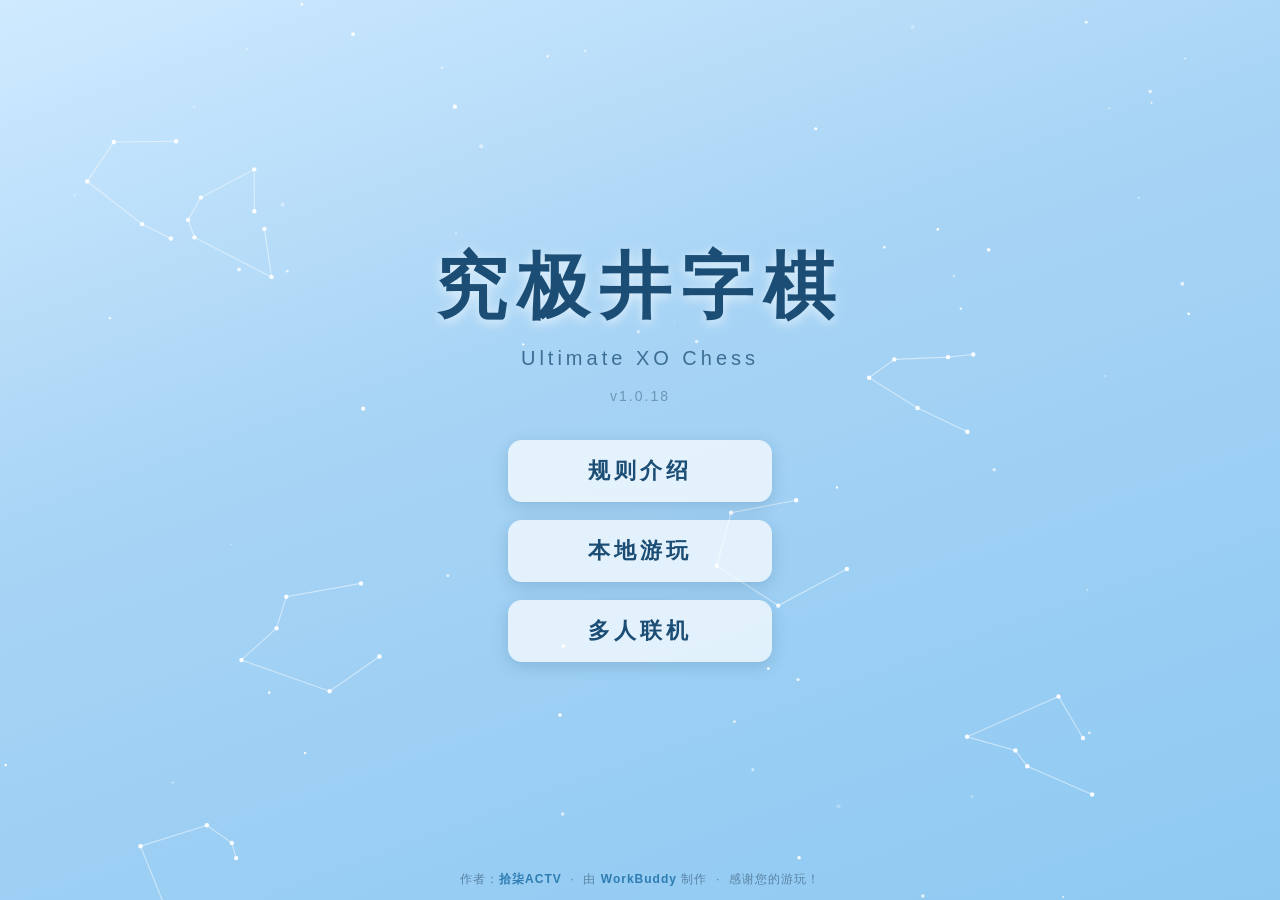
==== index.html @ 2c493b9b "究极井字棋 v1.0.18：规则页对话教学 + 演练循环 + 收尾选项" ====
<!DOCTYPE html>
<html lang="zh-CN">
<head>
<meta charset="UTF-8">
<meta name="viewport" content="width=device-width, initial-scale=1.0">
<title>究极井字棋 v1.0.18</title>
<link rel="stylesheet" href="css/style.css">
</head>
<body>

<canvas id="sky"></canvas>

<!-- 通用弹窗 -->
<div id="modal" class="modal-mask">
  <div class="modal-box">
    <div class="modal-icon" id="modalIcon">🚧</div>
    <div class="modal-title" id="modalTitle">暂未开放</div>
    <div class="modal-text" id="modalText">该功能正在开发中，敬请期待</div>
    <div class="modal-actions" id="modalActions">
      <button class="modal-btn primary" id="modalOk">知道了</button>
      <button class="modal-btn ghost" id="modalCancel">取消</button>
    </div>
  </div>
</div>

<!-- 主页 -->
<div id="home">
  <div class="big-title">究极井字棋</div>
  <div class="sub-title">Ultimate XO Chess</div>
  <div class="ver-line">v1.0.18</div>
  <div class="menu" id="menuMain">
    <button id="btnRules">规则介绍</button>
    <button id="btnSingle">本地游玩</button>
    <button id="btnOnline">多人联机</button>
  </div>
  <div class="menu" id="menuSingle" style="display:none;">
    <button id="btnLocal">本地双人</button>
    <button id="btnAi">人机对战</button>
    <button id="btnBack">返回</button>
  </div>
</div>

<!-- 页脚 -->
<div class="footer">
  作者：<a href="https://space.bilibili.com/510463176/" target="_blank" rel="noopener">拾柒ACTV</a>
  &nbsp;·&nbsp; 由 <a href="https://www.workbuddy.cn/" target="_blank" rel="noopener">WorkBuddy</a> 制作
  &nbsp;·&nbsp; 感谢您的游玩！
</div>

<script src="js/sky.js"></script>
<script src="js/modal.js"></script>
<script src="js/home.js"></script>
</body>
</html>
---- css/style.css ----
/* ============================================================
   究极井字棋 · 全站共用样式
   所有页面（主页 / 规则介绍 / 对局）共用这一份样式表
   ============================================================ */

* { margin: 0; padding: 0; box-sizing: border-box; }

html, body {
  height: 100%;
  overflow: hidden;
  font-family: "Microsoft YaHei", "PingFang SC", sans-serif;
}

/* 浅蓝色渐变背景 */
body {
  background: linear-gradient(160deg, #cfeaff 0%, #a8d4f5 40%, #8ec9f2 100%);
  display: flex;
  flex-direction: column;
  align-items: center;
  justify-content: center;
  position: relative;
}

/* ---------- 星空背景 ---------- */
#sky {
  position: fixed;
  inset: 0;
  z-index: 0;
  pointer-events: none;
}

/* ---------- 主内容 ---------- */
.wrap {
  position: relative;
  z-index: 1;
  display: flex;
  flex-direction: column;
  align-items: center;
  gap: 14px;
}

/* ---------- 弹窗 ---------- */
.modal-mask {
  position: fixed;
  inset: 0;
  z-index: 100;
  background: rgba(20, 50, 80, 0.35);
  backdrop-filter: blur(3px);
  display: flex;
  align-items: center;
  justify-content: center;
  opacity: 0;
  pointer-events: none;
  transition: opacity 0.25s ease;
}

.modal-mask.show {
  opacity: 1;
  pointer-events: auto;
}

.modal-box {
  background: #fff;
  border-radius: 20px;
  padding: 34px 40px 28px;
  width: 320px;
  text-align: center;
  box-shadow: 0 20px 60px rgba(20,50,80,0.4);
  transform: translateY(20px) scale(0.92);
  transition: transform 0.25s ease;
}

.modal-mask.show .modal-box {
  transform: translateY(0) scale(1);
}

.modal-icon {
  font-size: 46px;
  line-height: 1;
  margin-bottom: 14px;
}

.modal-title {
  font-size: 22px;
  font-weight: bold;
  color: #1c4e75;
  letter-spacing: 3px;
  margin-bottom: 10px;
}

.modal-text {
  font-size: 14px;
  color: #6d95b4;
  letter-spacing: 1px;
  margin-bottom: 24px;
}

.modal-actions {
  display: flex;
  justify-content: center;
  gap: 14px;
}

.modal-btn {
  border: none;
  border-radius: 999px;
  padding: 10px 32px;
  font-size: 15px;
  cursor: pointer;
  color: #fff;
  letter-spacing: 2px;
  transition: background 0.2s, transform 0.1s;
}

.modal-btn:active { transform: scale(0.96); }
.modal-btn.primary { background: #2e7db2; }
.modal-btn.primary:hover { background: #1c5f8e; }
.modal-btn.ghost {
  background: #e4eef5;
  color: #4a789b;
}
.modal-btn.ghost:hover { background: #d5e4ef; }
.modal-btn.danger { background: #e2543f; }
.modal-btn.danger:hover { background: #c63f2c; }

/* ---------- 页脚 ---------- */
.footer {
  position: fixed;
  bottom: 12px;
  left: 0;
  right: 0;
  text-align: center;
  z-index: 1;
  font-size: 12px;
  color: #5a83a3;
  letter-spacing: 1px;
}

.footer a {
  color: #2e7db2;
  text-decoration: none;
  font-weight: bold;
  transition: color 0.2s;
}

.footer a:hover {
  color: #1c5f8e;
  text-decoration: underline;
}

/* ---------- 主页 ---------- */
#home {
  position: relative;
  z-index: 1;
  display: flex;
  flex-direction: column;
  align-items: center;
  gap: 12px;
}

#home .big-title {
  color: #1c4e75;
  font-size: 72px;
  font-weight: bold;
  letter-spacing: 10px;
  text-shadow: 0 3px 12px rgba(255,255,255,0.7);
}

#home .sub-title {
  color: #3d6f96;
  font-size: 20px;
  letter-spacing: 4px;
  margin-bottom: 40px;
}

#home .ver-line {
  color: #6d95b4;
  font-size: 14px;
  letter-spacing: 2px;
  margin-top: -34px;
  margin-bottom: 24px;
}

#home .menu {
  display: flex;
  flex-direction: column;
  gap: 18px;
}

#home .menu button {
  border: none;
  border-radius: 14px;
  padding: 16px 80px;
  font-size: 22px;
  letter-spacing: 4px;
  cursor: pointer;
  background: rgba(255,255,255,0.7);
  color: #1c4e75;
  font-weight: bold;
  box-shadow: 0 4px 16px rgba(28,78,117,0.2);
  transition: transform 0.15s, background 0.2s, box-shadow 0.2s;
}

#home .menu button:hover {
  background: #2e7db2;
  color: #fff;
  transform: translateY(-3px);
  box-shadow: 0 8px 24px rgba(28,78,117,0.35);
}

/* ---------- 主区域：左右玩家模块 + 中间棋盘 ---------- */
.playarea {
  display: flex;
  align-items: center;
  gap: 24px;
}

/* ---------- 得分面板 ---------- */
.score {
  position: relative;
  display: flex;
  flex-direction: column;
  align-items: center;
  gap: 4px;
  padding: 14px 20px;
  border-radius: 14px;
  background: rgba(255,255,255,0.55);
  box-shadow: 0 2px 10px rgba(28,78,117,0.15);
  min-width: 110px;
  transition: box-shadow 0.3s ease;
}

.score .label { font-size: 14px; font-weight: bold; color: #14486e; }
.score .num  { font-size: 34px; font-weight: bold; transition: text-shadow 0.3s ease; }
.score.x .num { color: #e2543f; }
.score.o .num { color: #2e7db2; }

/* 当前落子玩家：模块边缘泛光（红/蓝） */
.score.turn-x {
  box-shadow: 0 0 0 3px #e2543f, 0 0 22px 4px rgba(226, 84, 63, 0.55);
}
.score.turn-o {
  box-shadow: 0 0 0 3px #2e7db2, 0 0 22px 4px rgba(46, 125, 178, 0.55);
}

/* 游戏结束：获胜玩家模块边缘 + 分数同时泛光 */
.score.win-x {
  box-shadow: 0 0 0 3px #e2543f, 0 0 30px 6px rgba(226, 84, 63, 0.7);
}
.score.win-x .num {
  text-shadow: 0 0 14px rgba(226, 84, 63, 0.85);
}
.score.win-o {
  box-shadow: 0 0 0 3px #2e7db2, 0 0 30px 6px rgba(46, 125, 178, 0.7);
}
.score.win-o .num {
  text-shadow: 0 0 14px rgba(46, 125, 178, 0.85);
}

/* 金色皇冠：绝对定位浮在模块上方，不占布局空间 */
.crown {
  position: absolute;
  top: -34px;
  left: 50%;
  transform: translateX(-50%);
  font-size: 34px;
  line-height: 1;
  filter: drop-shadow(0 2px 3px rgba(0,0,0,0.25));
  display: none;
}
.crown.show {
  display: block;
  animation: crown-in 0.4s ease;
}
@keyframes crown-in {
  0%   { transform: translateX(-50%) scale(0.4) translateY(8px); opacity: 0; }
  70%  { transform: translateX(-50%) scale(1.2) translateY(0); opacity: 1; }
  100% { transform: translateX(-50%) scale(1); }
}

h1 {
  color: #1c4e75;
  font-size: 30px;
  letter-spacing: 6px;
  text-shadow: 0 2px 8px rgba(255,255,255,0.6);
}

/* 对局/规则页标题下方的版本号 */
#game .ver-line {
  color: #6d95b4;
  font-size: 13px;
  letter-spacing: 2px;
  margin-top: -8px;
}

.toolbar {
  display: flex;
  align-items: center;
  gap: 12px;
  background: rgba(255,255,255,0.55);
  padding: 8px 16px;
  border-radius: 999px;
  backdrop-filter: blur(4px);
  box-shadow: 0 2px 10px rgba(28,78,117,0.15);
}

.toolbar button {
  border: none;
  border-radius: 999px;
  padding: 8px 18px;
  font-size: 14px;
  cursor: pointer;
  background: #2e7db2;
  color: #fff;
  transition: background 0.2s;
}

.toolbar button:hover { background: #1c5f8e; }

#status {
  font-size: 18px;
  font-weight: bold;
  color: #14486e;
  min-height: 26px;
  text-shadow: 0 1px 3px rgba(255,255,255,0.7);
}

/* ---------- 棋盘：9x9 = 3x3 大格，每大格内 3x3 ---------- */
#board {
  position: relative;                     /* 作为规则页「指向大区域箭头」覆盖层的定位参照 */
  display: grid;
  grid-template-columns: repeat(3, 1fr);
  grid-template-rows: repeat(3, 1fr);
  gap: 8px;
  background: #000;                       /* 明显的黑色分隔线（大格之间） */
  padding: 8px;
  border-radius: 12px;
  box-shadow: 0 8px 30px rgba(20,72,110,0.3);
}

.block {
  display: grid;
  grid-template-columns: repeat(3, 1fr);
  grid-template-rows: repeat(3, 1fr);
  gap: 2px;
  background: #000;                       /* 小格之间的细黑线 */
}

/* 可落子区域：绿色边框高亮 + 轻微呼吸（吸引注意）。
   对局页与规则介绍页共用同一份样式，所以两边都常驻呼吸效果。 */
.block.active {
  box-shadow: 0 0 0 4px #2ecc40;
  animation: active-breathe 1.6s ease-in-out infinite;
}
@keyframes active-breathe {
  0%, 100% { box-shadow: 0 0 0 4px #2ecc40; }
  50%      { box-shadow: 0 0 0 6px #2ecc40, 0 0 18px rgba(46, 204, 64, 0.55); }
}
/* 可落子区域的空格淡绿底；但结束手提示格(win-hint)除外，
   否则这里的高优先级规则会盖掉 .cell.win-hint 的淡红底 */
.block.active .cell:not(.x):not(.o):not(.win-hint) {
  background: #e8fbe9;
}

/* 可落子区域内的悬停反馈：底色在绿系里加深一档。
   ⚠ 这组选择器的特异性必须高于上面的淡绿底规则(0,6,0)，
   否则会被它覆盖 —— 之前就是它把 .cell:hover(0,2,0) 压掉，
   导致鼠标移到绿框格子上时底色不变化、看不出落点反馈。
   （结束手提示格 win-hint 由下面 .cell.win-hint:hover 单独处理，
     所以这里用 :not(.win-hint) 让出。） */
.block.active .cell:not(.x):not(.o):not(.win-hint):hover,
.block.active .cell.x:hover,
.block.active .cell.o:hover {
  background: #cbead0;
}

/* 游戏结束：最后落子区域用获胜方颜色标注 */
.block.final-win-x {
  box-shadow: 0 0 0 5px #e2543f;
  background: rgba(226, 84, 63, 0.25);
}
.block.final-win-o {
  box-shadow: 0 0 0 5px #2e7db2;
  background: rgba(46, 125, 178, 0.25);
}

.cell {
  background: #eaf5fd;
  display: flex;
  align-items: center;
  justify-content: center;
  width: 52px;
  height: 52px;
  font-size: 30px;
  font-weight: bold;
  cursor: pointer;
  user-select: none;
  transition: background 0.15s, transform 0.1s;
}

.cell:hover { background: #d3ebfa; }
.cell.x { color: #e2543f; }
.cell.o { color: #2e7db2; }
.cell.pop { animation: pop 0.3s ease; }

/* 可结束游戏的落子格：淡红色提示 */
.cell.win-hint {
  background: #fbdcd7;
}
.cell.win-hint:hover {
  background: #f6c6bf;
}

@keyframes pop {
  0%   { transform: scale(0.6); }
  70%  { transform: scale(1.15); }
  100% { transform: scale(1); }
}

/* ============================================================
   规则介绍 · galgame 对话框
   仅 rules.html 使用：棋盘下方的浅蓝色圆角对话框
   ============================================================ */
#dialogue {
  position: relative;
  width: min(780px, 92vw);
  margin-top: 6px;
  padding: 30px 34px 26px;
  border-radius: 20px;
  background: linear-gradient(180deg, rgba(224, 241, 255, 0.96) 0%, rgba(197, 227, 251, 0.96) 100%);
  border: 2px solid rgba(255, 255, 255, 0.85);
  box-shadow: 0 12px 34px rgba(20, 72, 110, 0.28), inset 0 1px 0 rgba(255, 255, 255, 0.9);
  backdrop-filter: blur(6px);
  cursor: pointer;
  user-select: none;
  animation: dlg-in 0.5s ease both;
}

@keyframes dlg-in {
  from { opacity: 0; transform: translateY(20px); }
  to   { opacity: 1; transform: translateY(0); }
}

/* 左上角名字牌：交小薇（红色） */
.dlg-name {
  position: absolute;
  top: -17px;
  left: 26px;
  padding: 6px 20px;
  border-radius: 999px;
  background: #fff;
  color: #e2543f;
  font-size: 16px;
  font-weight: bold;
  letter-spacing: 3px;
  border: 2px solid rgba(226, 84, 63, 0.35);
  box-shadow: 0 4px 14px rgba(226, 84, 63, 0.3);
}

/* 正文：逐字显示 */
.dlg-text {
  min-height: 62px;
  font-size: 19px;
  line-height: 1.7;
  color: #14486e;
  font-weight: 500;
  letter-spacing: 1px;
}

/* 右下角「继续」提示：文本完全展现并经过 0.2s 冷却后出现 */
.dlg-next {
  position: absolute;
  right: 20px;
  bottom: 12px;
  font-size: 15px;
  color: #2e7db2;
  opacity: 0;
  transition: opacity 0.25s ease;
  animation: dlg-blink 1s ease-in-out infinite;
}
.dlg-next.show { opacity: 1; }

@keyframes dlg-blink {
  0%, 100% { transform: translateY(0); }
  50%      { transform: translateY(4px); }
}

/* 收尾选项：全部规则讲完后，对话框里弹出「结束教程 / 完成对局」。
   由 js/dialogue.js 生成两个按钮并把容器加上 .show。 */
.dlg-choices {
  display: none;
  flex-direction: column;
  gap: 10px;
  margin-top: 16px;
}
.dlg-choices.show {
  display: flex;
  animation: choices-in 0.35s ease both;
}
@keyframes choices-in {
  from { opacity: 0; transform: translateY(10px); }
  to   { opacity: 1; transform: translateY(0); }
}

.dlg-choice {
  padding: 12px 20px;
  border-radius: 12px;
  border: 2px solid rgba(46, 125, 178, 0.45);
  background: #fff;
  color: #14486e;
  font-family: inherit;
  font-size: 17px;
  font-weight: bold;
  letter-spacing: 2px;
  cursor: pointer;
  transition: background 0.18s ease, border-color 0.18s ease,
              transform 0.12s ease, box-shadow 0.18s ease;
}
.dlg-choice:hover {
  background: #e3f2ff;
  border-color: #2e7db2;
  box-shadow: 0 4px 14px rgba(46, 125, 178, 0.25);
}
.dlg-choice:active { transform: scale(0.98); }

/* 主选项（完成对局）：高亮成蓝色实心 */
.dlg-choice.primary {
  background: linear-gradient(180deg, #5aa9e6 0%, #2e7db2 100%);
  border-color: rgba(255, 255, 255, 0.9);
  color: #fff;
}
.dlg-choice.primary:hover {
  background: linear-gradient(180deg, #6cb6ee 0%, #3a8ac0 100%);
  box-shadow: 0 4px 16px rgba(46, 125, 178, 0.4);
}

/* ============================================================
   规则介绍 · 棋盘区域字母（A~I）
   由 js/dialogue.js 在讲解「划分为9个大区域」时加上 #board.labels-on
   每个大区域上覆盖一个大号字母（横跨整个 3x3 子棋盘），深蓝色、微微闪烁
   ============================================================ */
#board.labels-on .block {
  position: relative;                        /* 作为覆盖层的定位参照 */
}

#board.labels-on .block::before {
  content: attr(data-label);
  position: absolute;
  inset: 0;                                  /* 覆盖整个大区域 */
  z-index: 2;
  display: flex;
  align-items: center;
  justify-content: center;
  font-size: 124px;                          /* 大号字母，几乎铺满整个区域 */
  line-height: 1;
  font-weight: bold;
  color: #1f86db;                            /* 较深的蓝色 */
  mix-blend-mode: multiply;                  /* 黑色格线可穿过字母，贴合棋盘观感 */
  pointer-events: none;
  animation: region-in 0.45s ease both,
             region-blink 1.6s ease-in-out 0.55s infinite;
}

/* 字母淡入放大 */
@keyframes region-in {
  from { opacity: 0; transform: scale(0.75); }
  to   { opacity: 1; transform: scale(1); }
}

/* 微微闪烁 —— 大区域字母、子棋盘小写字母、指向箭头三者共用同一个动画。
   三处的 animation 必须保持相同的时长(1.6s) 与延迟(0.55s)，
   并由 js/dialogue.js 的 restartBlink() 在同一帧统一点亮（第八句），
   这样它们的闪烁相位才会永久保持一致。 */
@keyframes region-blink {
  0%, 100% { opacity: 1;    text-shadow: 0 0 0 rgba(31, 134, 219, 0); }
  50%      { opacity: 0.55; text-shadow: 0 0 16px rgba(31, 134, 219, 0.6); }
}

/* ============================================================
   规则介绍 · 子棋盘小格字母（a~i）
   由 js/dialogue.js 在讲解「子棋盘编号」时加上 #board.sub-labels-on
   仅在中间的 E 区域显示：9 个小格各覆盖一个小写字母，蓝色、微微闪烁
   （做法与上面的区域字母一致，只是作用到小格上）
   ============================================================ */
#board.sub-labels-on .block[data-label="E"] .cell {
  position: relative;                        /* 作为覆盖层的定位参照 */
}

#board.sub-labels-on .block[data-label="E"] .cell:not(.x):not(.o)::before {
  content: attr(data-label);
  position: absolute;
  inset: 0;                                  /* 覆盖整个小格 */
  z-index: 2;
  display: flex;
  align-items: center;
  justify-content: center;
  font-size: 38px;                           /* 大号字母，几乎铺满小格 */
  line-height: 1;
  font-weight: bold;
  color: #1f86db;
  mix-blend-mode: multiply;                  /* 黑色格线可穿过字母 */
  pointer-events: none;
  animation: region-in 0.45s ease both,
             region-blink 1.6s ease-in-out 0.55s infinite;
}

/* E 区已经显示小写字母时，不再叠加大写字母 E（避免两层字母重叠） */
#board.sub-labels-on .block[data-label="E"]::before {
  display: none;
}

/* ============================================================
   规则介绍 · 指向大区域的箭头
   由 js/dialogue.js 在讲解「一一对应」时插入 #board 内：
   E 区 8 个小格各伸出一条箭头，指向它对应的那个大区域（e 格对应 E 自己，不画）
   ============================================================ */
.region-arrows {
  position: absolute;
  inset: 0;
  width: 100%;
  height: 100%;
  z-index: 3;                                /* 压在区域字母之上 */
  pointer-events: none;
  display: none;
}

.region-arrows.show {
  display: block;
  animation: arrows-in 0.45s ease both,
             region-blink 1.6s ease-in-out 0.55s infinite;   /* 与区域字母同节奏闪烁 */
}

.region-arrows line {
  stroke: #2b9bef;
  stroke-width: 3.2;
  stroke-linecap: round;
}

.region-arrows .arrow-head { fill: #2b9bef; }

@keyframes arrows-in {
  from { opacity: 0; }
  to   { opacity: 1; }
}

/* ============================================================
   规则介绍 · 聚焦 a → A
   由 js/dialogue.js 在讲解「a 落子 → 下一名玩家只能去 A 区域」时加上 #board.focus-a
   只保留三样东西：A 区的大写字母、E 区 a 格的小写字母、a→A 那一条箭头。
   选择器特意带上 labels-on / sub-labels-on，以便用更高优先级盖住上面的通用规则。
   ============================================================ */
#board.labels-on.focus-a .block::before { display: none; }
#board.labels-on.focus-a .block[data-label="A"]::before { display: flex; }

#board.sub-labels-on.focus-a .block[data-label="E"] .cell:not(.x):not(.o)::before { display: none; }
#board.sub-labels-on.focus-a .block[data-label="E"] .cell[data-label="a"]:not(.x):not(.o)::before { display: flex; }

#board.focus-a .region-arrows line { display: none; }
#board.focus-a .region-arrows line[data-to="A"] { display: block; }

/* ============================================================
   规则介绍 · 逐格巡回演示（b~i 依次「小格 → 箭头 → 大区域」）
   由 js/dialogue.js 的 startTour() 加上 #board.tour-on：
   显示权完全交给 .on 标记——只有带 .on 的那一个区域字母 / 小格字母 / 箭头可见，
   并且演示期间一律不闪烁（animation:none）。
   选择器同样叠上 labels-on / sub-labels-on 前缀来取得足够优先级。
   ============================================================ */
#board.labels-on.tour-on .block::before {
  display: none;
  animation: none;                          /* 演示期间不闪烁 */
}
#board.labels-on.tour-on .block.on::before { display: flex; }

#board.sub-labels-on.tour-on .block[data-label="E"] .cell:not(.x):not(.o)::before {
  display: none;
  animation: none;                          /* 演示期间不闪烁 */
}
#board.sub-labels-on.tour-on .block[data-label="E"] .cell.on:not(.x):not(.o)::before { display: flex; }

#board.tour-on .region-arrows { animation: none; }
#board.tour-on .region-arrows line { display: none; }
#board.tour-on .region-arrows line.on { display: block; }
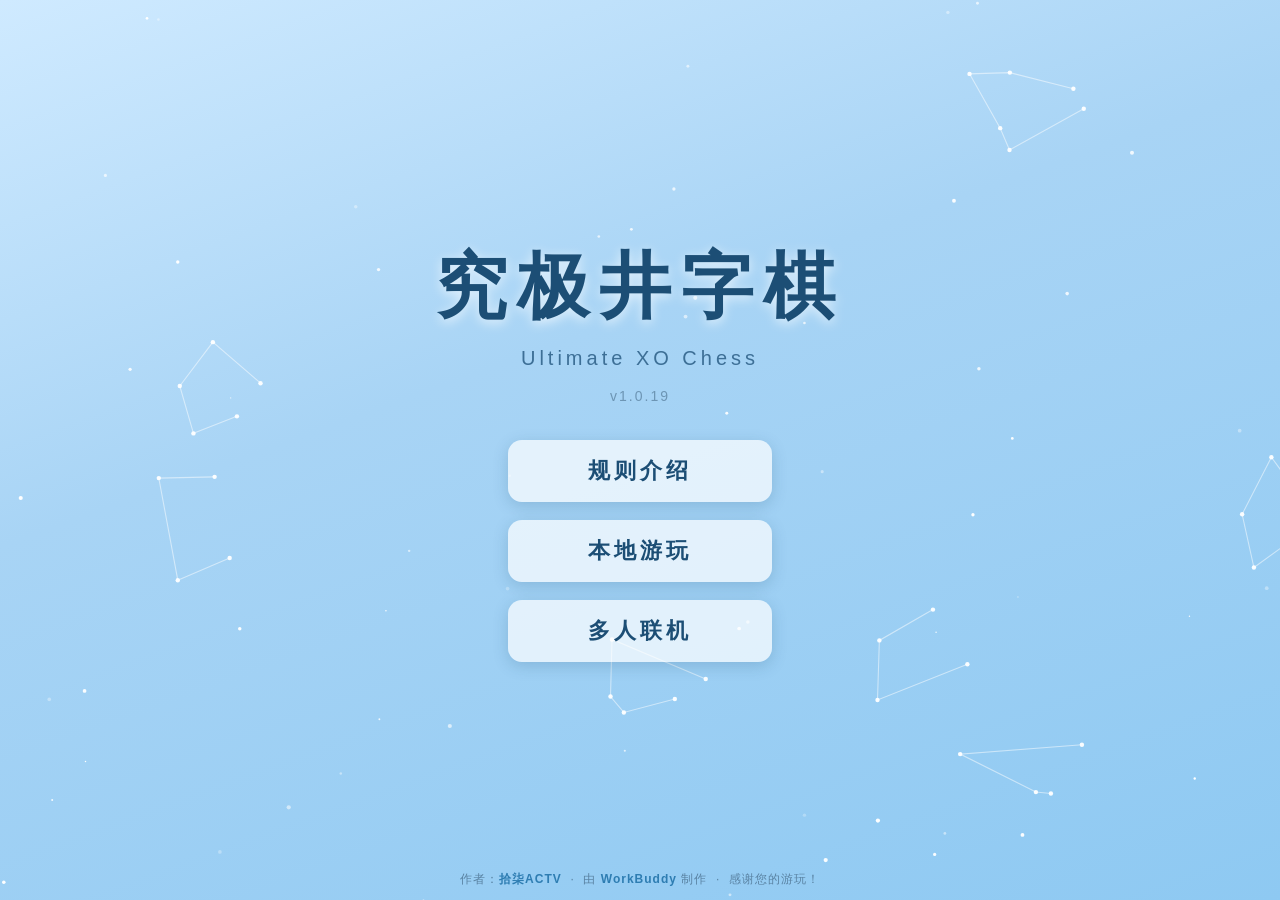
==== commit 56c5f1ed: "feat: 结束教程时交小薇落下最后一手并显示获胜者（v1.0.19） - 【结束教程】不再直接回主页：改为交小薇在最后区域的 e 号格真正落子，   该手让玩家无处可落 → 走正常结束判定（亮皇冠、" ====
--- a/index.html
+++ b/index.html
@@ -3,7 +3,7 @@
 <head>
 <meta charset="UTF-8">
 <meta name="viewport" content="width=device-width, initial-scale=1.0">
-<title>究极井字棋 v1.0.18</title>
+<title>究极井字棋 v1.0.19</title>
 <link rel="stylesheet" href="css/style.css">
 </head>
 <body>
@@ -27,7 +27,7 @@
 <div id="home">
   <div class="big-title">究极井字棋</div>
   <div class="sub-title">Ultimate XO Chess</div>
-  <div class="ver-line">v1.0.18</div>
+  <div class="ver-line">v1.0.19</div>
   <div class="menu" id="menuMain">
     <button id="btnRules">规则介绍</button>
     <button id="btnSingle">本地游玩</button>
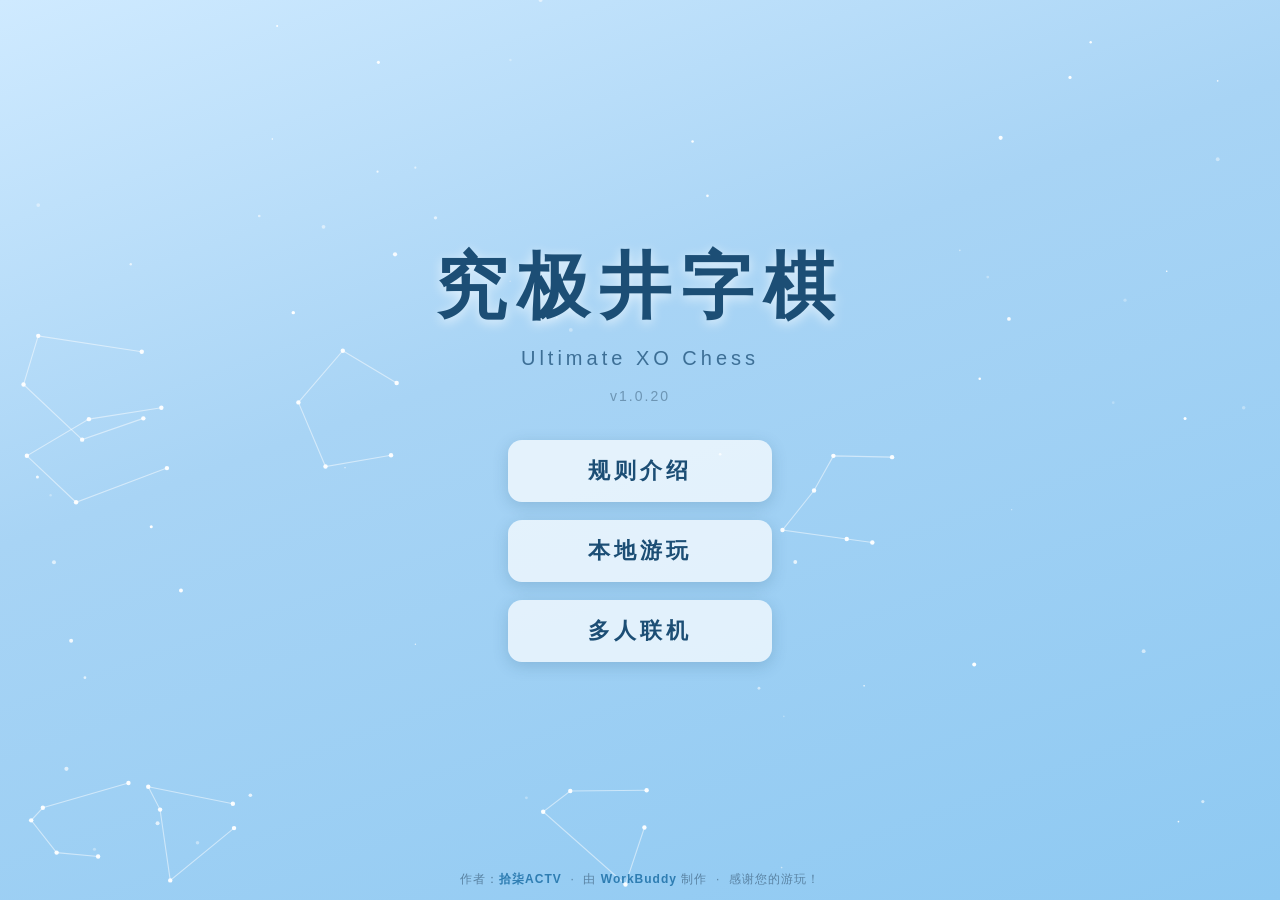
==== commit 8c8d1179: "fix: 收尾台词说完后点击屏幕不再跳转，仅「← 主页」可返回（v1.0.20） - 收尾台词（获胜结果那句）去掉 onAdvance 跳转，说完即停在结束画面上 - 删除 dialogue.js 的" ====
--- a/index.html
+++ b/index.html
@@ -3,7 +3,7 @@
 <head>
 <meta charset="UTF-8">
 <meta name="viewport" content="width=device-width, initial-scale=1.0">
-<title>究极井字棋 v1.0.19</title>
+<title>究极井字棋 v1.0.20</title>
 <link rel="stylesheet" href="css/style.css">
 </head>
 <body>
@@ -27,7 +27,7 @@
 <div id="home">
   <div class="big-title">究极井字棋</div>
   <div class="sub-title">Ultimate XO Chess</div>
-  <div class="ver-line">v1.0.19</div>
+  <div class="ver-line">v1.0.20</div>
   <div class="menu" id="menuMain">
     <button id="btnRules">规则介绍</button>
     <button id="btnSingle">本地游玩</button>
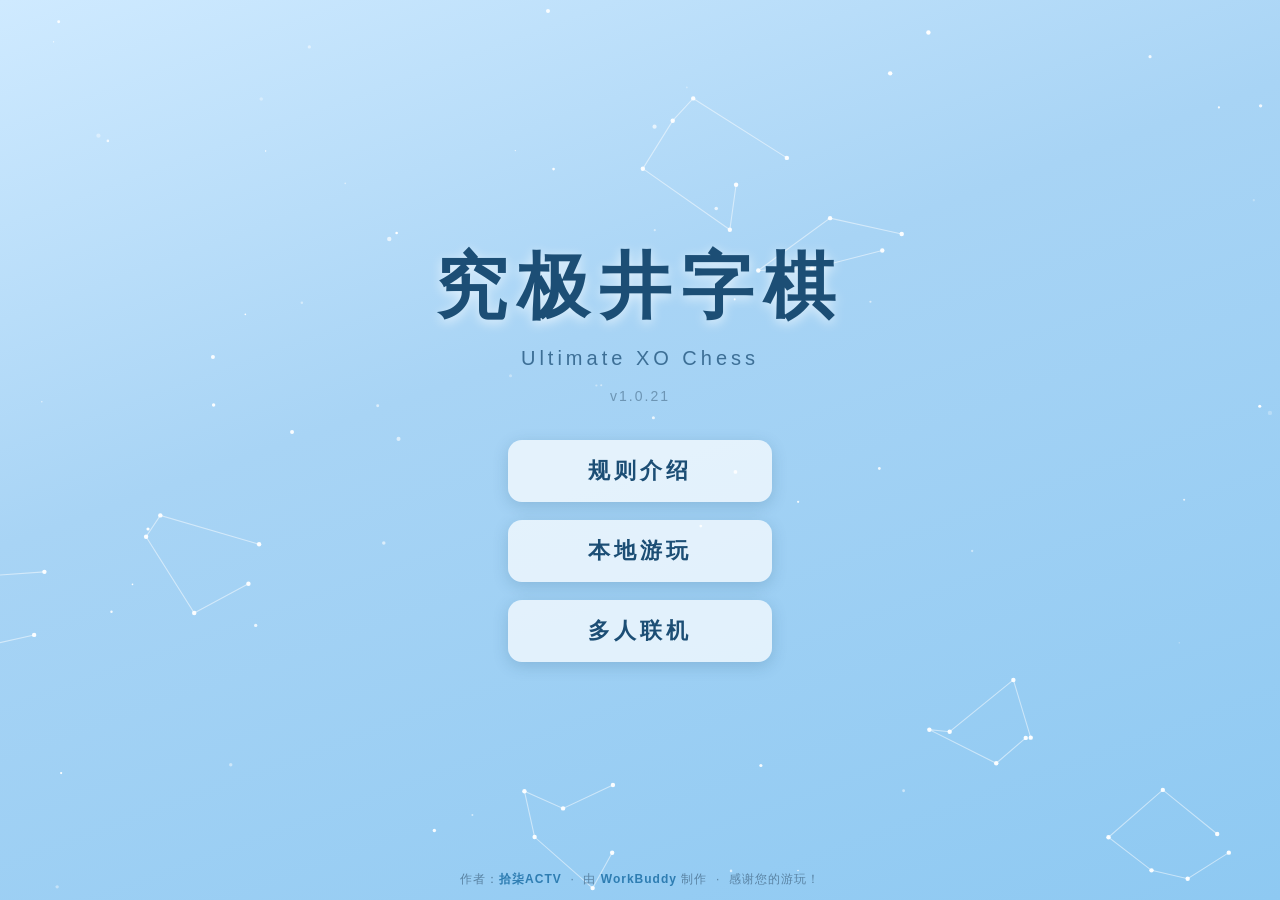
==== commit 24573892: "feat: 新增两个难度的人机对战（燕小北·简单 / 交小薇·较难）v1.0.21 - 新增 js/ai.js 纯函数式人机引擎：简单档贪心+随机，困难档 minimax+α-β 剪枝 - 新增 ai" ====
--- a/index.html
+++ b/index.html
@@ -3,7 +3,7 @@
 <head>
 <meta charset="UTF-8">
 <meta name="viewport" content="width=device-width, initial-scale=1.0">
-<title>究极井字棋 v1.0.20</title>
+<title>究极井字棋 v1.0.21</title>
 <link rel="stylesheet" href="css/style.css">
 </head>
 <body>
@@ -27,7 +27,7 @@
 <div id="home">
   <div class="big-title">究极井字棋</div>
   <div class="sub-title">Ultimate XO Chess</div>
-  <div class="ver-line">v1.0.20</div>
+  <div class="ver-line">v1.0.21</div>
   <div class="menu" id="menuMain">
     <button id="btnRules">规则介绍</button>
     <button id="btnSingle">本地游玩</button>
@@ -37,6 +37,11 @@
     <button id="btnLocal">本地双人</button>
     <button id="btnAi">人机对战</button>
     <button id="btnBack">返回</button>
+  </div>
+  <div class="menu" id="menuAi" style="display:none;">
+    <button id="btnAiXiaoyan">燕小北（简单）</button>
+    <button id="btnAiJiaoxiaowei">交小薇（较难）</button>
+    <button id="btnAiBack">返回</button>
   </div>
 </div>
 
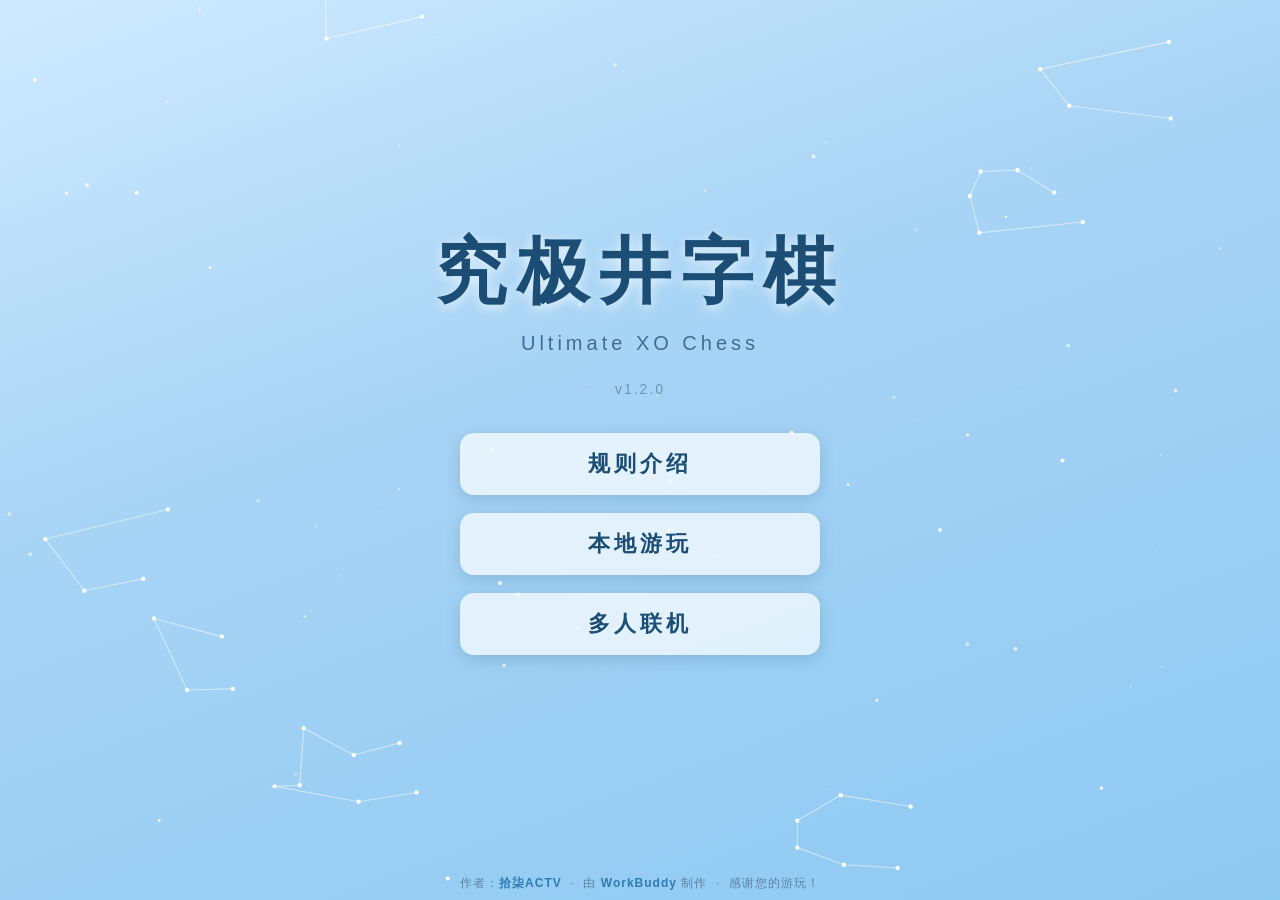
==== commit c60f24eb: "feat: v1.2.0 自适应布局与移动端适配（含 v1.1.0 教程「完成对局」接入燕小北） 自适应布局 / 移动端： - 新增 js/layout.js：按「窗口宽 × 窗口高 − 棋盘外内容」" ====
--- a/index.html
+++ b/index.html
@@ -2,8 +2,8 @@
 <html lang="zh-CN">
 <head>
 <meta charset="UTF-8">
-<meta name="viewport" content="width=device-width, initial-scale=1.0">
-<title>究极井字棋 v1.0.21</title>
+<meta name="viewport" content="width=device-width, initial-scale=1.0, viewport-fit=cover">
+<title>究极井字棋 v1.2.0</title>
 <link rel="stylesheet" href="css/style.css">
 </head>
 <body>
@@ -27,7 +27,7 @@
 <div id="home">
   <div class="big-title">究极井字棋</div>
   <div class="sub-title">Ultimate XO Chess</div>
-  <div class="ver-line">v1.0.21</div>
+  <div class="ver-line">v1.2.0</div>
   <div class="menu" id="menuMain">
     <button id="btnRules">规则介绍</button>
     <button id="btnSingle">本地游玩</button>
--- a/css/style.css
+++ b/css/style.css
@@ -5,20 +5,38 @@
 
 * { margin: 0; padding: 0; box-sizing: border-box; }
 
-html, body {
+/* ---------- 尺寸变量 ----------
+   --cell 是棋盘单个小格的边长，整盘尺寸完全由它推导：
+     盘宽 = 9 * --cell + 6*--gap-cell + 2*--gap-block + 2*--pad-board
+   js/layout.js 会按「窗口宽高 - 其余内容」算出能放下的最大值并写到 #board 上；
+   下面这行 clamp 是无 JS / JS 尚未执行时的兜底（按视口宽高一起约束）。 */
+:root {
+  --cell: clamp(18px, min(9vw, 8vh), 52px);
+  --gap-cell: 2px;    /* 同一区域内小格间距 */
+  --gap-block: 8px;   /* 三个大区域之间的间距 */
+  --pad-board: 8px;   /* 棋盘四周内边距 */
+}
+
+html {
   height: 100%;
-  overflow: hidden;
-  font-family: "Microsoft YaHei", "PingFang SC", sans-serif;
+  /* 阻止 iOS 横屏时自动放大字号（那会让棋盘与文字比例失衡） */
+  -webkit-text-size-adjust: 100%;
+  text-size-adjust: 100%;
 }
 
 /* 浅蓝色渐变背景 */
 body {
+  min-height: 100%;
+  min-height: 100vh;
+  min-height: 100dvh;          /* 移动端地址栏收起/展开时的高度，避免棋盘被顶出屏幕 */
+  overflow-x: hidden;
+  overflow-y: auto;            /* 极端小屏可纵向滚动，绝不裁掉棋盘 */
+  overscroll-behavior-y: contain;
   background: linear-gradient(160deg, #cfeaff 0%, #a8d4f5 40%, #8ec9f2 100%);
-  display: flex;
-  flex-direction: column;
-  align-items: center;
-  justify-content: center;
+  background-attachment: fixed;
   position: relative;
+  font-family: "Microsoft YaHei", "PingFang SC", sans-serif;
+  -webkit-tap-highlight-color: transparent;   /* 移动端点击不闪灰块 */
 }
 
 /* ---------- 星空背景 ---------- */
@@ -29,14 +47,22 @@
   pointer-events: none;
 }
 
-/* ---------- 主内容 ---------- */
+/* ---------- 主内容 ----------
+   占满一屏并在其中垂直居中；内容超高时由 .wrap 自己撑开、body 滚动，
+   不会像原来那样「居中 + overflow:hidden」把顶部裁掉。 */
 .wrap {
   position: relative;
   z-index: 1;
+  width: 100%;
+  min-height: 100vh;
+  min-height: 100dvh;
   display: flex;
   flex-direction: column;
   align-items: center;
-  gap: 14px;
+  justify-content: center;
+  gap: clamp(6px, 1.2vh, 14px);
+  padding: clamp(8px, 1.8vh, 18px) clamp(8px, 2.4vw, 24px)
+           calc(42px + env(safe-area-inset-bottom, 0px));   /* 底部留出页脚的高度 */
 }
 
 /* ---------- 弹窗 ---------- */
@@ -126,15 +152,20 @@
 /* ---------- 页脚 ---------- */
 .footer {
   position: fixed;
-  bottom: 12px;
+  bottom: calc(8px + env(safe-area-inset-bottom, 0px));
   left: 0;
   right: 0;
   text-align: center;
   z-index: 1;
-  font-size: 12px;
+  font-size: clamp(10px, 2.6vw, 12px);
   color: #5a83a3;
   letter-spacing: 1px;
-}
+  pointer-events: none;          /* 不挡棋盘点击；链接单独恢复 */
+  line-height: 1.4;
+  padding: 0 8px;
+}
+
+.footer a { pointer-events: auto; }
 
 .footer a {
   color: #2e7db2;
@@ -152,47 +183,55 @@
 #home {
   position: relative;
   z-index: 1;
+  width: 100%;
+  min-height: 100vh;
+  min-height: 100dvh;
   display: flex;
   flex-direction: column;
   align-items: center;
-  gap: 12px;
+  justify-content: center;
+  gap: clamp(8px, 1.6vh, 12px);
+  padding: clamp(12px, 3vh, 24px) 16px calc(46px + env(safe-area-inset-bottom, 0px));
 }
 
 #home .big-title {
   color: #1c4e75;
-  font-size: 72px;
-  font-weight: bold;
-  letter-spacing: 10px;
+  font-size: clamp(36px, 11vw, 72px);
+  font-weight: bold;
+  letter-spacing: clamp(3px, 1.6vw, 10px);
   text-shadow: 0 3px 12px rgba(255,255,255,0.7);
+  text-align: center;
 }
 
 #home .sub-title {
   color: #3d6f96;
-  font-size: 20px;
-  letter-spacing: 4px;
-  margin-bottom: 40px;
+  font-size: clamp(13px, 3.6vw, 20px);
+  letter-spacing: clamp(2px, 0.9vw, 4px);
+  margin-bottom: clamp(18px, 5vh, 40px);
+  text-align: center;
 }
 
 #home .ver-line {
   color: #6d95b4;
-  font-size: 14px;
+  font-size: clamp(12px, 3vw, 14px);
   letter-spacing: 2px;
-  margin-top: -34px;
-  margin-bottom: 24px;
+  margin-top: clamp(-26px, -3vh, -34px);
+  margin-bottom: clamp(12px, 3.2vh, 24px);
 }
 
 #home .menu {
   display: flex;
   flex-direction: column;
-  gap: 18px;
+  gap: clamp(10px, 2vh, 18px);
+  width: min(100%, 360px);
 }
 
 #home .menu button {
   border: none;
   border-radius: 14px;
-  padding: 16px 80px;
-  font-size: 22px;
-  letter-spacing: 4px;
+  padding: clamp(12px, 2.2vh, 16px) 24px;
+  font-size: clamp(17px, 4.6vw, 22px);
+  letter-spacing: clamp(2px, 0.8vw, 4px);
   cursor: pointer;
   background: rgba(255,255,255,0.7);
   color: #1c4e75;
@@ -212,7 +251,8 @@
 .playarea {
   display: flex;
   align-items: center;
-  gap: 24px;
+  justify-content: center;
+  gap: clamp(10px, 1.6vw, 24px);
 }
 
 /* ---------- 得分面板 ---------- */
@@ -222,16 +262,16 @@
   flex-direction: column;
   align-items: center;
   gap: 4px;
-  padding: 14px 20px;
+  padding: clamp(6px, 1.2vh, 14px) clamp(10px, 1.6vw, 20px);
   border-radius: 14px;
   background: rgba(255,255,255,0.55);
   box-shadow: 0 2px 10px rgba(28,78,117,0.15);
-  min-width: 110px;
+  min-width: clamp(66px, 11vw, 110px);
   transition: box-shadow 0.3s ease;
 }
 
-.score .label { font-size: 14px; font-weight: bold; color: #14486e; }
-.score .num  { font-size: 34px; font-weight: bold; transition: text-shadow 0.3s ease; }
+.score .label { font-size: clamp(11px, 3.2vw, 14px); font-weight: bold; color: #14486e; white-space: nowrap; }
+.score .num  { font-size: clamp(20px, 5.4vw, 34px); font-weight: bold; transition: text-shadow 0.3s ease; }
 .score.x .num { color: #e2543f; }
 .score.o .num { color: #2e7db2; }
 
@@ -260,7 +300,7 @@
 /* 金色皇冠：绝对定位浮在模块上方，不占布局空间 */
 .crown {
   position: absolute;
-  top: -34px;
+  top: clamp(-28px, -2.4vw, -34px);
   left: 50%;
   transform: translateX(-50%);
   font-size: 34px;
@@ -268,6 +308,7 @@
   filter: drop-shadow(0 2px 3px rgba(0,0,0,0.25));
   display: none;
 }
+.crown svg { width: clamp(26px, 4vw, 34px); height: clamp(26px, 4vw, 34px); }
 .crown.show {
   display: block;
   animation: crown-in 0.4s ease;
@@ -280,15 +321,16 @@
 
 h1 {
   color: #1c4e75;
-  font-size: 30px;
-  letter-spacing: 6px;
+  font-size: clamp(17px, 4.2vw, 30px);
+  letter-spacing: clamp(2px, 1vw, 6px);
   text-shadow: 0 2px 8px rgba(255,255,255,0.6);
+  text-align: center;
 }
 
 /* 对局/规则页标题下方的版本号 */
 #game .ver-line {
   color: #6d95b4;
-  font-size: 13px;
+  font-size: clamp(11px, 2.8vw, 13px);
   letter-spacing: 2px;
   margin-top: -8px;
 }
@@ -296,53 +338,64 @@
 .toolbar {
   display: flex;
   align-items: center;
-  gap: 12px;
+  justify-content: center;
+  flex-wrap: wrap;
+  gap: clamp(6px, 1.2vw, 12px);
   background: rgba(255,255,255,0.55);
-  padding: 8px 16px;
+  padding: clamp(5px, 1vh, 8px) clamp(10px, 1.6vw, 16px);
   border-radius: 999px;
   backdrop-filter: blur(4px);
   box-shadow: 0 2px 10px rgba(28,78,117,0.15);
+  max-width: 100%;
 }
 
 .toolbar button {
   border: none;
   border-radius: 999px;
-  padding: 8px 18px;
-  font-size: 14px;
+  padding: clamp(6px, 1vh, 8px) clamp(12px, 2vw, 18px);
+  font-size: clamp(12px, 3vw, 14px);
   cursor: pointer;
   background: #2e7db2;
   color: #fff;
   transition: background 0.2s;
+  white-space: nowrap;
+  touch-action: manipulation;
 }
 
 .toolbar button:hover { background: #1c5f8e; }
 
 #status {
-  font-size: 18px;
+  font-size: clamp(13px, 3.4vw, 18px);
   font-weight: bold;
   color: #14486e;
-  min-height: 26px;
+  min-height: 1.5em;
+  text-align: center;
   text-shadow: 0 1px 3px rgba(255,255,255,0.7);
-}
-
-/* ---------- 棋盘：9x9 = 3x3 大格，每大格内 3x3 ---------- */
+  line-height: 1.3;
+  padding: 0 4px;
+}
+
+/* ---------- 棋盘：9x9 = 3x3 大格，每大格内 3x3 ----------
+   整盘尺寸完全由 --cell 推导，js/layout.js 按窗口可用空间改写它，
+   因此棋盘永远完整可见（不会被裁切），也无须缩放页面。 */
 #board {
   position: relative;                     /* 作为规则页「指向大区域箭头」覆盖层的定位参照 */
   display: grid;
-  grid-template-columns: repeat(3, 1fr);
-  grid-template-rows: repeat(3, 1fr);
-  gap: 8px;
+  grid-template-columns: repeat(3, auto); /* 列宽由每格固定宽度的 --cell 撑开 */
+  grid-template-rows: repeat(3, auto);
+  gap: var(--gap-block);
   background: #000;                       /* 明显的黑色分隔线（大格之间） */
-  padding: 8px;
+  padding: var(--pad-board);
   border-radius: 12px;
   box-shadow: 0 8px 30px rgba(20,72,110,0.3);
+  max-width: 100%;
 }
 
 .block {
   display: grid;
-  grid-template-columns: repeat(3, 1fr);
-  grid-template-rows: repeat(3, 1fr);
-  gap: 2px;
+  grid-template-columns: repeat(3, var(--cell));
+  grid-template-rows: repeat(3, var(--cell));
+  gap: var(--gap-cell);
   background: #000;                       /* 小格之间的细黑线 */
 }
 
@@ -389,12 +442,14 @@
   display: flex;
   align-items: center;
   justify-content: center;
-  width: 52px;
-  height: 52px;
-  font-size: 30px;
+  width: var(--cell);
+  height: var(--cell);
+  font-size: calc(var(--cell) * 0.58);
   font-weight: bold;
   cursor: pointer;
   user-select: none;
+  -webkit-user-select: none;
+  touch-action: manipulation;             /* 双击不再缩放页面，落子响应更快 */
   transition: background 0.15s, transform 0.1s;
 }
 
@@ -423,16 +478,18 @@
    ============================================================ */
 #dialogue {
   position: relative;
-  width: min(780px, 92vw);
+  width: min(780px, 94vw);
   margin-top: 6px;
-  padding: 30px 34px 26px;
-  border-radius: 20px;
+  padding: clamp(18px, 2.6vh, 30px) clamp(14px, 2.6vw, 34px) clamp(16px, 2.2vh, 26px);
+  border-radius: clamp(14px, 2.6vw, 20px);
   background: linear-gradient(180deg, rgba(224, 241, 255, 0.96) 0%, rgba(197, 227, 251, 0.96) 100%);
   border: 2px solid rgba(255, 255, 255, 0.85);
   box-shadow: 0 12px 34px rgba(20, 72, 110, 0.28), inset 0 1px 0 rgba(255, 255, 255, 0.9);
   backdrop-filter: blur(6px);
   cursor: pointer;
   user-select: none;
+  -webkit-user-select: none;
+  touch-action: manipulation;
   animation: dlg-in 0.5s ease both;
 }
 
@@ -444,35 +501,37 @@
 /* 左上角名字牌：交小薇（红色） */
 .dlg-name {
   position: absolute;
-  top: -17px;
-  left: 26px;
-  padding: 6px 20px;
+  top: clamp(-15px, -1.8vw, -17px);
+  left: clamp(14px, 3vw, 26px);
+  padding: clamp(3px, 0.6vh, 6px) clamp(12px, 2.2vw, 20px);
   border-radius: 999px;
   background: #fff;
   color: #e2543f;
-  font-size: 16px;
-  font-weight: bold;
-  letter-spacing: 3px;
+  font-size: clamp(12px, 3.2vw, 16px);
+  font-weight: bold;
+  letter-spacing: clamp(1px, 0.5vw, 3px);
   border: 2px solid rgba(226, 84, 63, 0.35);
   box-shadow: 0 4px 14px rgba(226, 84, 63, 0.3);
+  white-space: nowrap;
 }
 
 /* 正文：逐字显示 */
 .dlg-text {
-  min-height: 62px;
-  font-size: 19px;
-  line-height: 1.7;
+  min-height: clamp(40px, 7.6vh, 62px);
+  font-size: clamp(14px, 3.9vw, 19px);
+  line-height: 1.62;
   color: #14486e;
   font-weight: 500;
-  letter-spacing: 1px;
+  letter-spacing: 0.5px;
+  overflow-wrap: anywhere;
 }
 
 /* 右下角「继续」提示：文本完全展现并经过 0.2s 冷却后出现 */
 .dlg-next {
   position: absolute;
-  right: 20px;
-  bottom: 12px;
-  font-size: 15px;
+  right: 16px;
+  bottom: 8px;
+  font-size: clamp(12px, 3vw, 15px);
   color: #2e7db2;
   opacity: 0;
   transition: opacity 0.25s ease;
@@ -490,8 +549,8 @@
 .dlg-choices {
   display: none;
   flex-direction: column;
-  gap: 10px;
-  margin-top: 16px;
+  gap: clamp(6px, 1vh, 10px);
+  margin-top: clamp(10px, 1.6vh, 16px);
 }
 .dlg-choices.show {
   display: flex;
@@ -503,16 +562,17 @@
 }
 
 .dlg-choice {
-  padding: 12px 20px;
+  padding: clamp(9px, 1.4vh, 12px) clamp(14px, 2vw, 20px);
   border-radius: 12px;
   border: 2px solid rgba(46, 125, 178, 0.45);
   background: #fff;
   color: #14486e;
   font-family: inherit;
-  font-size: 17px;
-  font-weight: bold;
-  letter-spacing: 2px;
+  font-size: clamp(14px, 3.6vw, 17px);
+  font-weight: bold;
+  letter-spacing: 1px;
   cursor: pointer;
+  touch-action: manipulation;
   transition: background 0.18s ease, border-color 0.18s ease,
               transform 0.12s ease, box-shadow 0.18s ease;
 }
@@ -551,7 +611,7 @@
   display: flex;
   align-items: center;
   justify-content: center;
-  font-size: 124px;                          /* 大号字母，几乎铺满整个区域 */
+  font-size: calc(var(--cell) * 2.4);        /* 大号字母，随棋盘缩放（52px 格 → 124px） */
   line-height: 1;
   font-weight: bold;
   color: #1f86db;                            /* 较深的蓝色 */
@@ -594,7 +654,7 @@
   display: flex;
   align-items: center;
   justify-content: center;
-  font-size: 38px;                           /* 大号字母，几乎铺满小格 */
+  font-size: calc(var(--cell) * 0.73);       /* 随棋盘缩放（52px 格 → 38px） */
   line-height: 1;
   font-weight: bold;
   color: #1f86db;
@@ -632,7 +692,7 @@
 
 .region-arrows line {
   stroke: #2b9bef;
-  stroke-width: 3.2;
+  stroke-width: calc(var(--cell) * 0.062);   /* 随棋盘缩放（52px 格 → 约 3.2） */
   stroke-linecap: round;
 }
 
@@ -680,3 +740,82 @@
 #board.tour-on .region-arrows { animation: none; }
 #board.tour-on .region-arrows line { display: none; }
 #board.tour-on .region-arrows line.on { display: block; }
+
+/* ============================================================
+   响应式适配
+   ============================================================ */
+
+/* 窄屏（手机竖屏为主）：棋盘始终居中且完整可见；两侧的得分 / 玩家名不挤占棋盘宽度，
+   而是留在棋盘左右两边，通过「左右滑动」查看。
+   做法：.playarea 变成横向滚动容器，初始滚动位置由 js/layout.js 居中到棋盘。 */
+@media (max-width: 760px) {
+  .playarea {
+    width: 100%;
+    max-width: 100%;
+    /* 用 flex-start 而不是 center：center 在内容溢出时会把左侧裁掉且无法滚动到 */
+    justify-content: flex-start;
+    overflow-x: auto;
+    overflow-y: hidden;
+    -webkit-overflow-scrolling: touch;
+    overscroll-behavior-x: contain;
+    scrollbar-width: none;
+    padding-bottom: 4px;
+  }
+  .playarea::-webkit-scrollbar { display: none; }
+  .playarea > * { flex: 0 0 auto; }
+
+  /* 两侧模块收窄一些，滑动过去时也能一眼看全 */
+  .score {
+    gap: 2px;
+    padding: 6px 10px;
+    min-width: 58px;
+    border-radius: 10px;
+  }
+  .score .label { font-size: 11px; }
+  .score .num { font-size: 20px; line-height: 1.1; }
+
+  #dialogue { width: 94vw; margin-top: 2px; }
+}
+
+/* 超窄屏（小屏手机）：再压一档间距与内边距 */
+@media (max-width: 420px) {
+  .wrap { gap: 5px; padding-left: 6px; padding-right: 6px; }
+  .toolbar { gap: 5px; padding: 4px 8px; }
+  .toolbar button { padding: 5px 10px; }
+  #status { font-size: 12.5px; }
+  #home .menu { width: min(100%, 300px); }
+}
+
+/* 矮屏（手机横屏 / 小笔记本）：压缩非棋盘内容，把高度尽量留给棋盘 */
+@media (max-height: 620px) {
+  .wrap { gap: 4px; }
+  h1 { font-size: 16px; }
+  #game .ver-line { margin-top: -2px; }
+  .footer { display: none; }
+  .wrap { padding-top: 6px; padding-bottom: 10px; }
+  #home { padding-top: 10px; padding-bottom: 10px; }
+  #home .sub-title { margin-bottom: 10px; }
+  #home .ver-line { margin-top: -18px; margin-bottom: 10px; }
+  #dialogue { margin-top: 0; }
+  .dlg-text { min-height: 34px; }
+}
+
+/* 极矮屏（手机横屏）：标题让位给棋盘，保证棋盘能大一点且完整 */
+@media (max-height: 460px) {
+  h1, #game .ver-line { display: none; }
+  #status { font-size: 12px; min-height: 1.2em; }
+}
+
+/* 触摸设备：略微加大操作目标的点击热区（不影响棋盘几何） */
+@media (pointer: coarse) {
+  .toolbar button { min-height: 36px; }
+  .dlg-choice { min-height: 42px; }
+}
+
+/* 桌面端：没有指针设备时按钮的 hover 效果保留，此处仅确保键盘可达性 */
+.toolbar button:focus-visible,
+.dlg-choice:focus-visible,
+#home .menu button:focus-visible {
+  outline: 3px solid #2e7db2;
+  outline-offset: 2px;
+}
